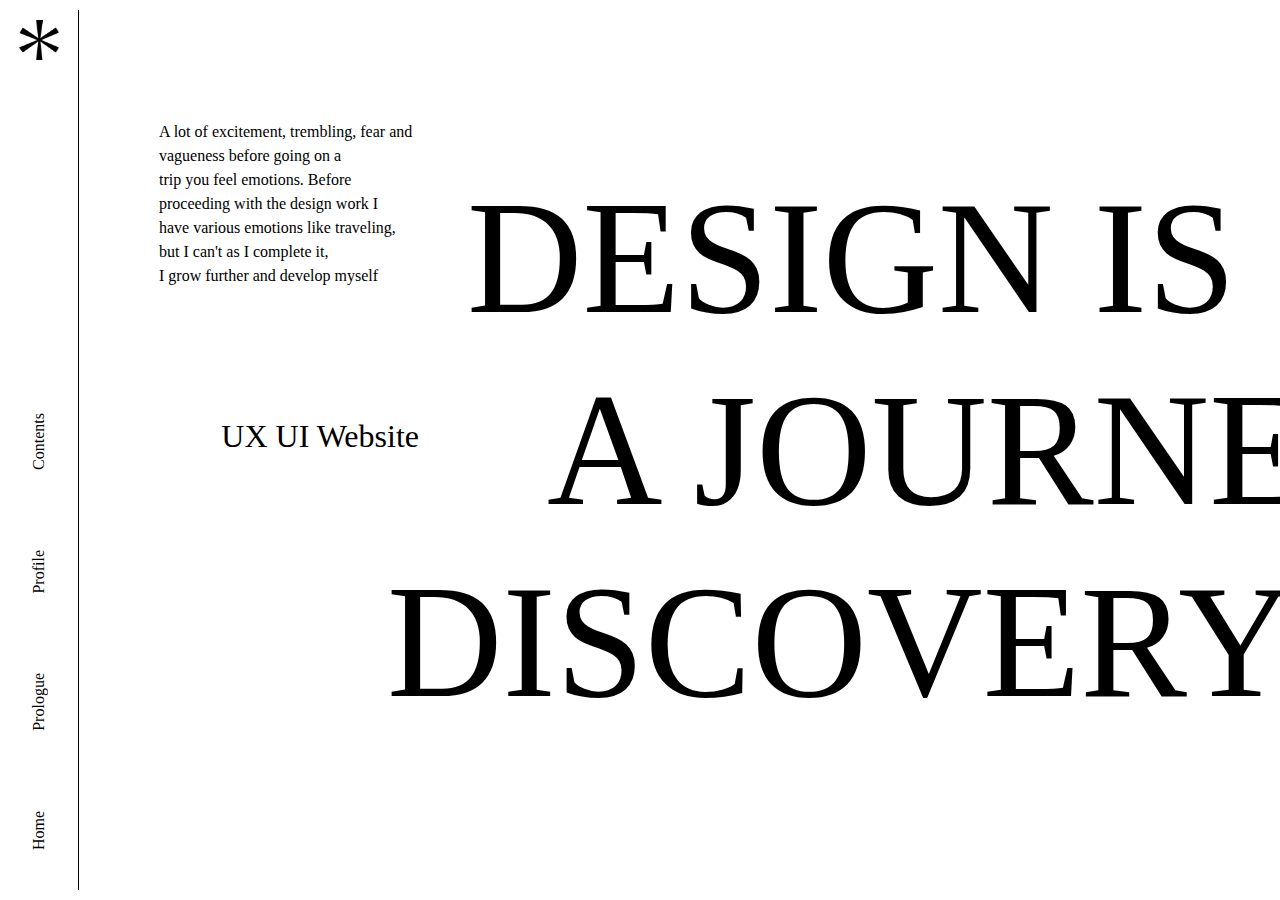
==== index.html @ 68ef6fce "change image-page" ====
<!DOCTYPE html>
<html lang="ko">
  <head>
    <title>Youjeong</title>
    <link rel="stylesheet" type="text/css" href="./static/css/index.css" />
    <meta charset="utf-8" />
    <meta name="viewport" content="width=device-width, initial-scale=1" />
    <meta http-equiv="X-UA-Compatible" content="IE=edge" />
    <meta name="description" content="Youjeong" />
  </head>

  <body>
    <nav id="main-navigation-bar">
      <ul>
        <li class="dir-left-to-letter-top">Home</li>
        <li class="dir-left-to-letter-top">Prologue</li>
        <li class="dir-left-to-letter-top">Profile</li>
        <li class="dir-left-to-letter-top">Contents</li>
      </ul>
      <div id="main-navigation-bar-asterisk">
        <img src="/static/images/index/asterisk.png" />
      </div>
    </nav>
    <main id="main">
      <section id="introduction">
        <div id="introduction-text">
          <p id="detailed-introduction">
            A lot of excitement, trembling, fear and vagueness before going on a
            trip you feel emotions. Before proceeding with the design work I
            have various emotions like traveling, but I can't as I complete it,
            I grow further and develop myself
          </p>
          <h2 id="summarized-introduction">UX UI Website</h2>
          <div id="spacing"></div>
        </div>

        <div id="phrases">
          <h1 id="phrase-1" class="from-left-animated phrase-text">
            DESIGN IS
          </h1>
          <h1 id="phrase-2" class="from-right-animated phrase-text">
            A JOURNEY OF
          </h1>
          <h1 id="phrase-3" class="from-left-animated phrase-text">
            DISCOVERY
          </h1>
        </div>
      </section>

      <section id="prologue">
        <div id="prologue-left-box">
          <div id="prologue-top-blank" style="height: 250px"></div>
          <div id="prologue-middle-box">
            <div id="prologue-circle">Prologue</div>
            <p id="prologue-text">
              여행을 떠나기 전 설렘, 떨림, 두려움, 막연함 수 많은 감정을 느끼게
              됩니다. 디자인도 작업을 진행 전 여행과 같이 다양한 감정을 갖게
              되지만, 작업을 완성해 가면서 한층 더 성장하고, 내 자신을 발전하는
              과정이라고 생각합니다. 무언가를 발견하고 감명받는 디자이너
              남유정입니다.
            </p>
          </div>
          <div id="prologue-bottom-box">
            <img src="./static/images/index/person.png" />
          </div>
        </div>
        <div id="prologue-right-box" class="big-text-box">
          <span class="dir-left-to-letter-top">&nbsp;Portfolio - Portfolio - </span>
          <span class="dir-left-to-letter-top">&nbsp;Portfolio - Portfolio - </span>
        </div>
      </section>

      <section id="profile">
        <div id="profile-pr">
          <div id="profile-pr-text">
            <p class="title">
              다음은, <br />
              <span class="title02">제 소개</span>입니다.
            </p>
          </div>
          <div id="profile-pr-image">
            <img src="./static/images/index/youjeong.png" alt="남유정" />
          </div>
          <div id="profile-pr-personal-info">
            <p class="my-name korean">남유정</p>
            <p class="my-name english">NAM YOUJEONG</p>
            <p class="my-email">nyj8188@naver.com</p>
          </div>
        </div>

        <div id="profile-detail">
          <div id="profile-detail-career-skill">
            <div id="profile-detail-career">
              <h2 class="subtitle">CAREER</h2>
              <div class="profile-detail-row">
                <p class="profile-detail-year">2014-2016</p>
                <p class="profile-detail-content">
                  팬콤엔터테이먼트 디자인팀 근무
                </p>
              </div>
              <div class="profile-detail-row">
                <p class="profile-detail-year">2018-2019</p>
                <p class="profile-detail-content">딜라이브 마케팅부 근무</p>
              </div>
              <div class="profile-detail-row">
                <p class="profile-detail-year">2020-2022</p>
                <p class="profile-detail-content">
                  삼성전자 B2B혁신그룹 IMC파트 근무
                </p>
              </div>
            </div>
            <div id="profile-detail-skill">
              <h2 class="subtitle">SKILL</h2>
              <div class="profile-detail-row">
                <p class="profile-detail-skillname">Photoshop</p>
                <p>● ● ● ● ● ● ● ● ○ ○</p>
              </div>
              <div class="profile-detail-row">
                <p class="profile-detail-skillname">Illustration</p>
                <p>● ● ● ● ● ● ● ● ● ○</p>
              </div>
              <div class="profile-detail-row">
                <p class="profile-detail-skillname">Indesign</p>
                <p>● ● ● ● ● ● ● ● ○ ○</p>
              </div>
              <div class="profile-detail-row">
                <p class="profile-detail-skillname">Adobe Xd</p>
                <p>● ● ● ● ● ● ● ● ○ ○</p>
              </div>
              <div class="profile-detail-row">
                <p class="profile-detail-skillname">HTML/CSS</p>
                <p>● ● ● ● ● ○ ○ ○ ○ ○</p>
              </div>
            </div>
          </div>
          <div id="profile-detail-license-education-experience">
            <div id="profile-detail-license">
              <h2 class="subtitle">LICENSE</h2>
              <div class="profile-detail-row">
                <p class="profile-detail-year">2013</p>
                <p class="profile-detail-content">GTQ 2급</p>
              </div>
              <div class="profile-detail-row">
                <p class="profile-detail-year">2021</p>
                <p class="profile-detail-content">컬러리스트 기사</p>
              </div>
              <div class="profile-detail-row">
                <p class="profile-detail-year">2022</p>
                <p class="profile-detail-content">컴퓨터 그래픽스 운용기능사</p>
              </div>
              <div class="profile-detail-row">
                <p class="profile-detail-year">2022</p>
                <p class="profile-detail-content">JLPT N1</p>
              </div>
            </div>
            <div id="profile-detail-education-experience">
              <div id="profile-detail-education">
                <h2 class="subtitle">EDUCATION</h2>
                <div class="profile-detail-row">
                  <p class="profile-detail-year">2012-2014</p>
                  <div class="profile-detail-content">
                    <p>한양 여자 대학교 입학</p>
                    <p>시각미디어디자인 전공</p>
                  </div>
                </div>
              </div>
              <div id="profile-detail-experience">
                <h2 class="subtitle">EXPERIENCE</h2>
                <div class="profile-detail-row">
                  <p class="profile-detail-year">2016</p>
                  <div class="profile-detail-content">
                    <p>일본 워킹홀리데이</p>
                  </div>
                </div>
              </div>
            </div>
          </div>
        </div>
      </section>

      <section id="contents">
        <div id="content-left-box" class="big-text-box">
          <span class="dir-left-to-letter-top">&nbsp;Content - Content - </span>
          <span class="dir-left-to-letter-top">&nbsp;Content - Content - </span>
        </div>


        <div id="website-001" class="portfolio-content">
          <h2>WEBSITE</h2>
          <img src="./static/images/index/loreal_balck.png" class="normal-image" alt="로레알블랙" />
          <img src="./static/images/index/loreal_color.png" class="hover-image" alt="로레알컬러" />
          <p>LOREAL COSMETIC</p>
          <p>001</p>
        </div>

        <div id="ux-ui-mobile-002" class="portfolio-content">
          <h2>UX UI MOBILE</h2>
          <img
            src="./static/images/index/dalkom_black.png"
            alt="달콤커피블랙"
            class="normal-image"
          />
          <img
            src="./static/images/index/dalkom_color.png"
            alt="달콤커피컬러"
            class="hover-image"
          />
          <p>DAL.KOMM COFFEE</p>
          <p>002</p>
        </div>

        <div id="event-promotion-003" class="portfolio-content">
          <h2>EVENT PROMOTION</h2>
          <img
            src="./static/images/index/2021krpl_black.png"
            alt="카트라이더블랙"
            class="normal-image"
          />
          <img
            src="./static/images/index/2021krpl_color.png"
            alt="카트라이더컬러"
            class="hover-image"
          />
          <p>KARTRIDER 2021 KRAL</p>
          <p>003</p>
        </div>

        <div id="event-promotion-004" class="portfolio-content">
          <h2>EVENT PROMOTION</h2>
          <img
            src="./static/images/index/samsung01_black.png"
            alt="갤럭시워치블랙"
            class="normal-image"
          />
          <img
            src="./static/images/index/samsung01_color.png"
            alt="갤럭시워치컬러"
            class="hover-image"
          />
          <p>GALAXY WATCH4</p>
          <p>004</p>
        </div>

        <div id="event-promotion-005" class="portfolio-content">
          <h2>EVENT PROMOTION</h2>
          <img
            src="./static/images/index/samsung04_black.png"
            alt="삼성가전꾸미기블랙"
            class="normal-image"
          />
          <img
            src="./static/images/index/samsung04_color.png"
            alt="삼성가전꾸미기컬러"
            class="hover-image"
          />
          <p>HOUSE FURNISHING</p>
          <p>005</p>
        </div>

        <div id="content-right-box" class="big-text-box">
          <span class="dir-left-to-letter-top"
            >Kartrider 2021 KRAL Galaxy watch4 LOREAL cosmetic dal.komm
            coffee</span
          >
          <span class="dir-left-to-letter-top"
            >Kartrider 2021 KRAL Galaxy watch4 LOREAL cosmetic dal.komm
            coffee</span
          >
        </div>
      </section>
    </main>
    <script src="./static/js/index.js"></script>
  </body>
</html>
---- static/css/index.css ----
body {
  margin: unset;
  max-height: 100vh;
  overscroll-behavior-x: none;
  display: flex;
  flex-direction: row;
  overflow-x: scroll;
  overflow-y: unset;
}

main#main {
  overscroll-behavior-x: none;
  display: flex;
  flex-direction: row;
  overflow-x: scroll;
  overflow-y: none;
}

main > * {
  max-height: 100vh;
  height: 100vh;
}

nav#main-navigation-bar {
  display: flex;
  flex-direction: column-reverse;
  border-right: 1px solid black;
  margin-top: 10px;
  margin-bottom: 10px;
}

nav#main-navigation-bar > ul {
  display: flex;
  flex-direction: column-reverse;
  flex-grow: 1;
  list-style-type: none;
  margin-block-start: 0px;
  margin-block-end: 0px;
  padding-inline: 0px;
}

.dir-left-to-letter-top {
  writing-mode: tb-rl;
  transform: rotate(-180deg);
}

nav#main-navigation-bar > ul > li {
  margin-left: 30px;
  margin-right: 30px;
  margin-bottom: 40px;
  margin-top: 40px;
}

nav#main-navigation-bar > div#main-navigation-bar-asterisk {
  flex-shrink: 0;
  text-align: center;
}

nav#main-navigation-bar > div#main-navigation-bar-asterisk > img {
  margin-top: 10px;
  margin-left: 5px;
  margin-right: 5px;
  width: 40px;
  height: 40px;
}

section#introduction {
  display: flex;
  flex: 1;
  flex-direction: row;
}

div#introduction-text {
  display: flex;
  flex-direction: column;
  min-width: max-content;
  margin-left: 5em;
  margin-top: 5em;
  margin-right: 8em;
}

div#introduction-text > p#detailed-introduction {
  max-width: 260px;
  line-height: 1.5em;
  word-wrap: break-word;
  white-space: pre-line;
  flex: 6;
}

div#introduction-text > h2#summarized-introduction {
  line-height: 100%;
  text-align: right;
  font-size: 2em;
  font-weight: 400;
}

div#introduction-text > div#spacing {
  flex: 9;
}

div#phrases {
  display: flex;
  flex: 1;
  flex-direction: column;
  justify-content: center;
  margin-top: 10%;
  margin-bottom: 10%;
  overflow-x: unset;
  /* max-height: 1024px; */
  margin-right: 10em;
}

div#phrases > h1.phrase-text {
  font-size: 10em;
  font-weight: 400;
  margin-top: 0px;
  line-height: 1.2em;
  margin-bottom: 0px;
  white-space: nowrap;
}

div#phrases > h1#phrase-1 {
  margin-left: -0.5em;
}

div#phrases > h1#phrase-2 {
  margin-left: 0;
}

div#phrases > h1#phrase-3 {
  margin-left: -1em;
}

section#prologue {
  display: flex;
  flex-direction: row;
  border-left: 1px solid black;
}

div#prologue-left-box {
  display: flex;
  flex-direction: column;
  flex: 7;
  width: 370px;
  padding-left: 120px;
  padding-right: 120px;
}

div#prologue-top-blank {
  display: flex;
  flex: 0.8;
}
div#prologue-middle-box {
  display: flex;
  flex: 2;
  flex-direction: column;
}

p#prologue-text {
  word-break: keep-all;
  line-height: 1.8em;
}

div#prologue-bottom-box {
  display: flex;
  justify-content: flex-end;
}

div#prologue-bottom-box > img {
  max-width: 240px;
  max-height: 240px;
}

div#prologue-circle {
  border-radius: 50%;
  width: 150px;
  height: 150px;
  background-color: #3f3f3f;
  display: flex;
  align-items: center;
  justify-content: center;
  color: white;
}

@keyframes marquee {
  0% {
    transform: translate(0, 0);
  }
  100% {
    transform: translate(0, -100%);
  }
}

.big-text-box {
  display: flex;
  flex-direction: column;
  border-left: 0.5px solid gray;
  padding-left: 2.5em;
  padding-right: 2.5em;
  border-right: 0.5px solid gray;
  white-space: nowrap;
  overflow: hidden;
}

.big-text-box > * {
  display: inline-block;
  animation: marquee 10s linear infinite;
  font-size: 10em;
}

section#profile {
  margin-right: 50px;
  display: flex;
  flex-direction: row;
}

#profile-pr {
  width: 300px;
  padding-left: 160px;
  padding-right: 180px;
  padding-top: 70px;
}

#profile-pr-text > .title {
  font-size: 50px;
}

#profile-pr-text > .title > .title02 {
  font-weight: bold;
}

#profile-pr-image > img {
  width: 200px;
  padding-bottom: 40px;
}

#profile-pr-personal-info > p.my-name {
  font-size: 26px;
  line-height: 7px;
}

#profile-pr-personal-info > p.korean {
  font-weight: 700;
}

#profile-pr-personal-info > .my-email {
  font-size: 18px;
  font-weight: 300;
}

#profile-detail {
  width: 900px;
  display: flex;
  flex-direction: column;
  justify-content: flex-end;
  padding-bottom: 100px;
}

#profile-detail > * > * {
  width: 450px;
}

#profile-detail .subtitle {
  font-size: 22px;
  font-weight: 700;
}

#profile-detail .subtitle::before {
  content: "／";
  font-style: italic;
  margin-right: 10px;
}

#profile-detail-career-skill {
  display: flex;
  flex-direction: row;
}

#profile-detail-license-education-experience {
  display: flex;
  flex-direction: row;
}

#profile-detail-education-experience {
  display: flex;
  flex-direction: column;
}

#profile-detail .profile-detail-row {
  display: flex;
  flex-direction: row;
  align-items: flex-start;
  margin-left: 26px;
}

#profile-detail div.profile-detail-row p {
  font-size: 18px;
  line-height: 36px;
  margin: 0;
}

#profile-detail div.profile-detail-row > p.profile-detail-year,
p.profile-detail-skillname {
  font-weight: 300;
  margin-right: 25px;
  width: 100px;
}

section#contents {
  display: flex;
  flex-direction: row;
  background-color: black;
}

section#contents * {
  color: white;
}

#content-left-box {
  padding-left: 6em;
  margin-right: 25px;
}

section#contents .portfolio-content > img.hover-image {
  display: none;
}

section#contents .portfolio-content:hover > img.normal-image {
  display: none;
}

section#contents .portfolio-content:hover > img.hover-image {
  display: initial;
}

#content-right-box > * {
  animation: marquee 30s linear infinite;
}
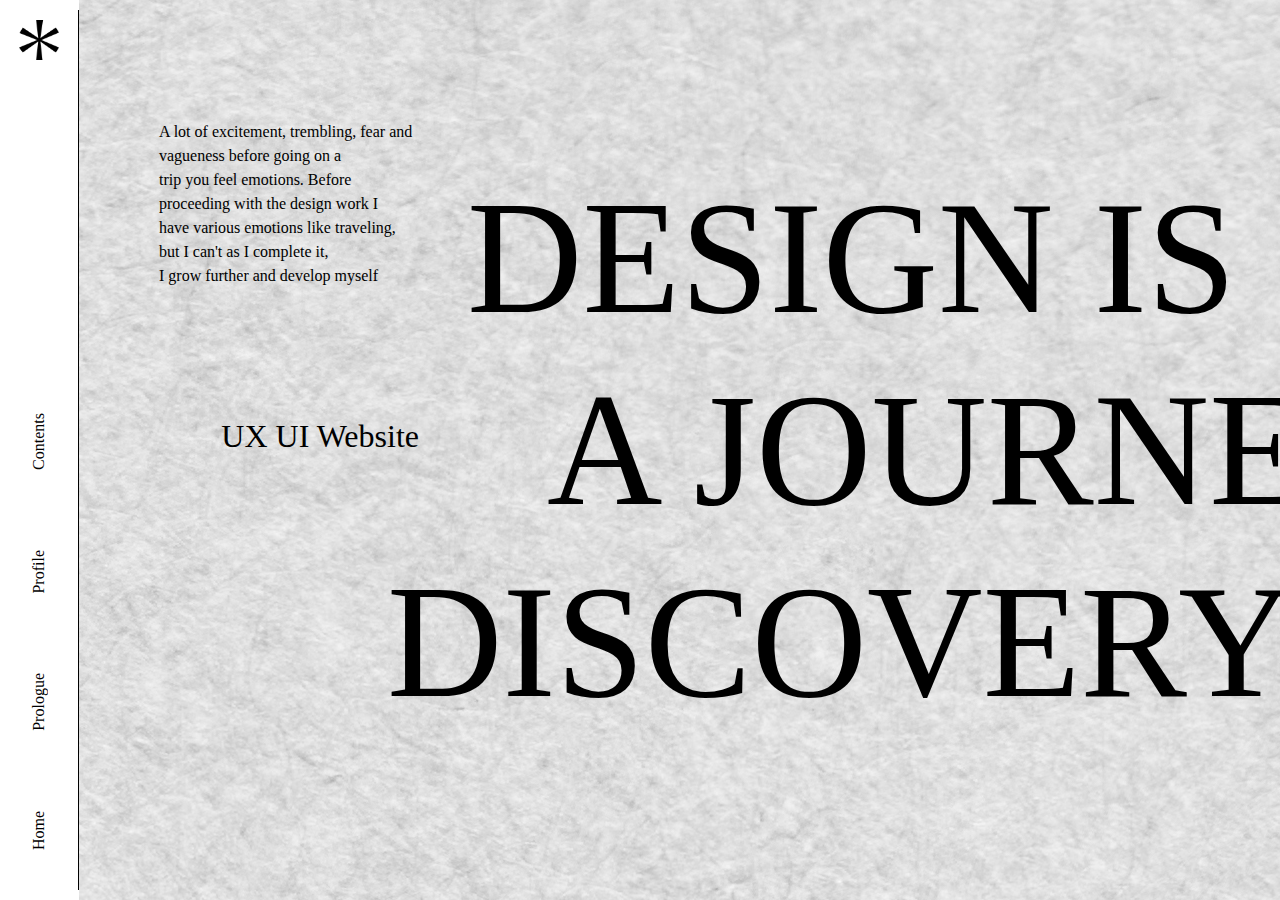
==== commit 24963fa1: "update zigzag portfolio" ====
--- a/index.html
+++ b/index.html
@@ -12,16 +12,33 @@
   <body>
     <nav id="main-navigation-bar">
       <ul>
-        <li class="dir-left-to-letter-top">Home</li>
-        <li class="dir-left-to-letter-top">Prologue</li>
-        <li class="dir-left-to-letter-top">Profile</li>
-        <li class="dir-left-to-letter-top">Contents</li>
+        <li class="dir-left-to-letter-top">
+          <a href="#top-of-page">
+            Home
+          </a>
+        </li>
+        <li class="dir-left-to-letter-top">
+          <a href="#prologue">
+            Prologue
+          </a>
+        </li>
+        <li class="dir-left-to-letter-top">
+          <a href="#profile">
+            Profile
+          </a>
+        </li>
+        <li class="dir-left-to-letter-top">
+          <a href="#contents">
+            Contents
+          </a>
+        </li>
       </ul>
       <div id="main-navigation-bar-asterisk">
         <img src="/static/images/index/asterisk.png" />
       </div>
     </nav>
     <main id="main">
+      <div id="top-of-page"></div>
       <section id="introduction">
         <div id="introduction-text">
           <p id="detailed-introduction">
@@ -49,7 +66,7 @@
 
       <section id="prologue">
         <div id="prologue-left-box">
-          <div id="prologue-top-blank" style="height: 250px"></div>
+          <div id="prologue-top-blank"></div>
           <div id="prologue-middle-box">
             <div id="prologue-circle">Prologue</div>
             <p id="prologue-text">
@@ -64,7 +81,7 @@
             <img src="./static/images/index/person.png" />
           </div>
         </div>
-        <div id="prologue-right-box" class="big-text-box">
+        <div id="prologue-right-box" class="big-text-box big-text-box-border">
           <span class="dir-left-to-letter-top">&nbsp;Portfolio - Portfolio - </span>
           <span class="dir-left-to-letter-top">&nbsp;Portfolio - Portfolio - </span>
         </div>
@@ -184,78 +201,93 @@
           <span class="dir-left-to-letter-top">&nbsp;Content - Content - </span>
         </div>
 
-
-        <div id="website-001" class="portfolio-content">
-          <h2>WEBSITE</h2>
-          <img src="./static/images/index/loreal_balck.png" class="normal-image" alt="로레알블랙" />
-          <img src="./static/images/index/loreal_color.png" class="hover-image" alt="로레알컬러" />
-          <p>LOREAL COSMETIC</p>
-          <p>001</p>
-        </div>
-
-        <div id="ux-ui-mobile-002" class="portfolio-content">
-          <h2>UX UI MOBILE</h2>
-          <img
-            src="./static/images/index/dalkom_black.png"
-            alt="달콤커피블랙"
-            class="normal-image"
-          />
-          <img
-            src="./static/images/index/dalkom_color.png"
-            alt="달콤커피컬러"
-            class="hover-image"
-          />
-          <p>DAL.KOMM COFFEE</p>
-          <p>002</p>
-        </div>
-
-        <div id="event-promotion-003" class="portfolio-content">
-          <h2>EVENT PROMOTION</h2>
-          <img
-            src="./static/images/index/2021krpl_black.png"
-            alt="카트라이더블랙"
-            class="normal-image"
-          />
-          <img
-            src="./static/images/index/2021krpl_color.png"
-            alt="카트라이더컬러"
-            class="hover-image"
-          />
-          <p>KARTRIDER 2021 KRAL</p>
-          <p>003</p>
-        </div>
-
-        <div id="event-promotion-004" class="portfolio-content">
-          <h2>EVENT PROMOTION</h2>
-          <img
-            src="./static/images/index/samsung01_black.png"
-            alt="갤럭시워치블랙"
-            class="normal-image"
-          />
-          <img
-            src="./static/images/index/samsung01_color.png"
-            alt="갤럭시워치컬러"
-            class="hover-image"
-          />
-          <p>GALAXY WATCH4</p>
-          <p>004</p>
-        </div>
-
-        <div id="event-promotion-005" class="portfolio-content">
-          <h2>EVENT PROMOTION</h2>
-          <img
-            src="./static/images/index/samsung04_black.png"
-            alt="삼성가전꾸미기블랙"
-            class="normal-image"
-          />
-          <img
-            src="./static/images/index/samsung04_color.png"
-            alt="삼성가전꾸미기컬러"
-            class="hover-image"
-          />
-          <p>HOUSE FURNISHING</p>
-          <p>005</p>
-        </div>
+        <div class="contents-col contents-row2">
+          <div id="website-001" class="portfolio-content">
+            <h2>WEBSITE</h2>
+            <a href="/portfolio/1">
+              <img src="./static/images/index/loreal_balck.png" class="normal-image" alt="로레알블랙" />
+              <img src="./static/images/index/loreal_color.png" class="hover-image" alt="로레알컬러" />
+            </a>
+            <h3>LOREAL COSMETIC</h3>
+            <p class="portfolio-number">001</p>
+          </div>
+  
+          <div id="ux-ui-mobile-002" class="portfolio-content">
+            <h2>UX UI MOBILE</h2>
+            <a href="/portfolio/2">
+              <img
+                src="./static/images/index/dalkom_black.png"
+                alt="달콤커피블랙"
+                class="normal-image"
+              />
+              <img
+                src="./static/images/index/dalkom_color.png"
+                alt="달콤커피컬러"
+                class="hover-image"
+              />
+            </a>
+            <h3>DAL.KOMM COFFEE</h3>
+            <p class="portfolio-number">002</p>
+          </div>
+        </div>
+        <div class="contents-col contents-row1">
+          <div id="event-promotion-003" class="portfolio-content">
+            <h2>EVENT PROMOTION</h2>
+            <a href="/portfolio/3">
+              <img
+                src="./static/images/index/2021krpl_black.png"
+                alt="카트라이더블랙"
+                class="normal-image"
+              />
+              <img
+                src="./static/images/index/2021krpl_color.png"
+                alt="카트라이더컬러"
+                class="hover-image"
+              />
+            </a>
+            <h3>KARTRIDER 2021 KRAL</h3>
+            <p class="portfolio-number">003</p>
+          </div>
+        </div>
+        <div class="contents-col contents-row2">
+          <div id="event-promotion-004" class="portfolio-content">
+            <h2>EVENT PROMOTION</h2>
+            <a href="/portfolio/4">
+              <img
+                src="./static/images/index/samsung01_black.png"
+                alt="갤럭시워치블랙"
+                class="normal-image"
+              />
+              <img
+                src="./static/images/index/samsung01_color.png"
+                alt="갤럭시워치컬러"
+                class="hover-image"
+              />
+            </a>
+            <h3>GALAXY WATCH4</h3>
+            <p class="portfolio-number">004</p>
+          </div>
+  
+          <div id="event-promotion-005" class="portfolio-content">
+            <h2>EVENT PROMOTION</h2>
+            <a href="/portfolio/5">
+              <img
+                src="./static/images/index/samsung04_black.png"
+                alt="삼성가전꾸미기블랙"
+                class="normal-image"
+              />
+              <img
+                src="./static/images/index/samsung04_color.png"
+                alt="삼성가전꾸미기컬러"
+                class="hover-image"
+              />
+            </a>
+            <h3>HOUSE FURNISHING</h3>
+            <p class="portfolio-number">005</p>
+          </div>
+        </div>
+
+
 
         <div id="content-right-box" class="big-text-box">
           <span class="dir-left-to-letter-top"
@@ -264,7 +296,7 @@
           >
           <span class="dir-left-to-letter-top"
             >Kartrider 2021 KRAL Galaxy watch4 LOREAL cosmetic dal.komm
-            coffee</span
+            coffee    </span
           >
         </div>
       </section>
--- a/static/css/index.css
+++ b/static/css/index.css
@@ -6,19 +6,41 @@
   flex-direction: row;
   overflow-x: scroll;
   overflow-y: unset;
+  scroll-behavior: smooth;
+}
+
+a:link,
+a:visited,
+a:hover,
+a:active {
+  text-decoration: none;
+  color: black;
 }
 
 main#main {
   overscroll-behavior-x: none;
   display: flex;
   flex-direction: row;
+  scroll-behavior: smooth;
   overflow-x: scroll;
   overflow-y: none;
+  background-repeat: repeat;
+  background-image: url("/static/images/index/backgroundimage.png");
 }
 
 main > * {
   max-height: 100vh;
   height: 100vh;
+}
+
+@keyframes spinning {
+  100% {
+    transform: rotate(360deg);
+  }
+}
+
+#main-navigation-bar-asterisk > img {
+  animation: spinning 10s linear infinite;
 }
 
 nav#main-navigation-bar {
@@ -41,7 +63,7 @@
 
 .dir-left-to-letter-top {
   writing-mode: tb-rl;
-  transform: rotate(-180deg);
+  transform: rotate(180deg);
 }
 
 nav#main-navigation-bar > ul > li {
@@ -147,6 +169,7 @@
 }
 
 div#prologue-top-blank {
+  height: 250px;
   display: flex;
   flex: 0.8;
 }
@@ -187,19 +210,23 @@
     transform: translate(0, 0);
   }
   100% {
-    transform: translate(0, -100%);
+    transform: translate(0, 100%);
   }
 }
 
 .big-text-box {
   display: flex;
-  flex-direction: column;
-  border-left: 0.5px solid gray;
+  flex-direction: column-reverse;
   padding-left: 2.5em;
   padding-right: 2.5em;
-  border-right: 0.5px solid gray;
   white-space: nowrap;
   overflow: hidden;
+  transform: rotate(180deg);
+}
+
+.big-text-box-border {
+  border-left: 0.5px solid gray;
+  border-right: 0.5px solid gray;
 }
 
 .big-text-box > * {
@@ -312,8 +339,26 @@
   background-color: black;
 }
 
+section#contents > div.contents-col {
+  display: flex;
+  flex-direction: column;
+  align-items: center;
+  justify-content: center;
+  width: 700px;
+}
+
+section#contents > div.contents-col.contents-row2 > div:first-child {
+  align-self: flex-start;
+}
+
+section#contents > div.contents-col.contents-row2 > div:nth-child(2) {
+  align-self: flex-end;
+}
+
 section#contents * {
   color: white;
+  margin-top: 0;
+  margin-bottom: 0;
 }
 
 #content-left-box {
@@ -321,16 +366,38 @@
   margin-right: 25px;
 }
 
-section#contents .portfolio-content > img.hover-image {
+section#contents .portfolio-content img {
+  width: 450px;
+  height: auto;
+}
+
+section#contents .portfolio-content img.hover-image {
   display: none;
 }
 
-section#contents .portfolio-content:hover > img.normal-image {
+section#contents .portfolio-content:hover img.normal-image {
   display: none;
 }
 
-section#contents .portfolio-content:hover > img.hover-image {
+section#contents .portfolio-content:hover img.hover-image {
   display: initial;
+}
+section#contents .portfolio-content h3 {
+  color: white;
+}
+
+section#contents .portfolio-content * {
+  color: rgb(58, 57, 57);
+}
+
+section#contents .portfolio-content > h2 {
+  font-size: 22px;
+  font-weight: 700;
+  margin-bottom: 0;
+}
+
+section#contents p {
+  color: white;
 }
 
 #content-right-box > * {
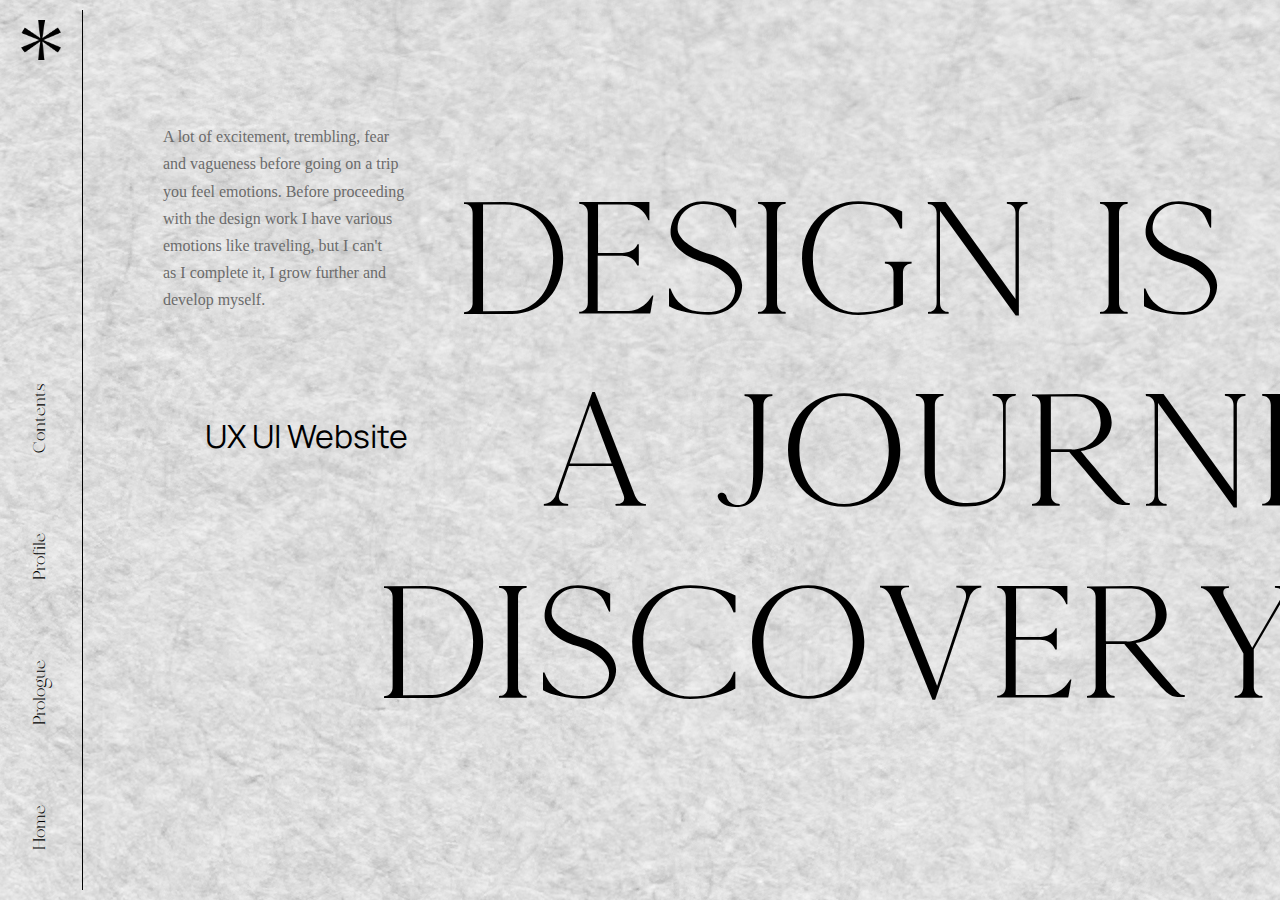
==== commit 25ea4e9e: "apply fonts" ====
--- a/index.html
+++ b/index.html
@@ -3,6 +3,7 @@
   <head>
     <title>Youjeong</title>
     <link rel="stylesheet" type="text/css" href="./static/css/index.css" />
+    <link rel="stylesheet" type="text/css" href="./static/css/font.css" />
     <meta charset="utf-8" />
     <meta name="viewport" content="width=device-width, initial-scale=1" />
     <meta http-equiv="X-UA-Compatible" content="IE=edge" />
@@ -42,10 +43,13 @@
       <section id="introduction">
         <div id="introduction-text">
           <p id="detailed-introduction">
-            A lot of excitement, trembling, fear and vagueness before going on a
-            trip you feel emotions. Before proceeding with the design work I
-            have various emotions like traveling, but I can't as I complete it,
-            I grow further and develop myself
+A lot of excitement, trembling, fear 
+and vagueness before going on a trip 
+you feel emotions. Before proceeding 
+with the design work I have various 
+emotions like traveling, but I can't
+as I complete it, I grow further and
+develop myself.
           </p>
           <h2 id="summarized-introduction">UX UI Website</h2>
           <div id="spacing"></div>
@@ -289,15 +293,24 @@
 
 
 
-        <div id="content-right-box" class="big-text-box">
+        <div id="content-right-box" class="small-text-box">
           <span class="dir-left-to-letter-top"
-            >Kartrider 2021 KRAL Galaxy watch4 LOREAL cosmetic dal.komm
-            coffee</span
+            >Kartrider 2021 KRAL&nbsp;&nbsp;&nbsp;&nbsp;&nbsp;&nbsp;Galaxy watch4&nbsp;&nbsp;&nbsp;&nbsp;&nbsp;&nbsp;LOREAL cosmetic&nbsp;&nbsp;&nbsp;&nbsp;&nbsp;&nbsp;dal.komm
+            coffee&nbsp;&nbsp;&nbsp;&nbsp;&nbsp;&nbsp;</span
           >
           <span class="dir-left-to-letter-top"
-            >Kartrider 2021 KRAL Galaxy watch4 LOREAL cosmetic dal.komm
-            coffee    </span
+            >Kartrider 2021 KRAL&nbsp;&nbsp;&nbsp;&nbsp;&nbsp;&nbsp;Galaxy watch4&nbsp;&nbsp;&nbsp;&nbsp;&nbsp;&nbsp;LOREAL cosmetic&nbsp;&nbsp;&nbsp;&nbsp;&nbsp;&nbsp;dal.komm
+            coffee&nbsp;&nbsp;&nbsp;&nbsp;&nbsp;&nbsp;</span
           >
+          <span class="dir-left-to-letter-top"
+            >Kartrider 2021 KRAL&nbsp;&nbsp;&nbsp;&nbsp;&nbsp;&nbsp;Galaxy watch4&nbsp;&nbsp;&nbsp;&nbsp;&nbsp;&nbsp;LOREAL cosmetic&nbsp;&nbsp;&nbsp;&nbsp;&nbsp;&nbsp;dal.komm
+            coffee&nbsp;&nbsp;&nbsp;&nbsp;&nbsp;&nbsp;</span
+          >
+          <span class="dir-left-to-letter-top"
+            >Kartrider 2021 KRAL&nbsp;&nbsp;&nbsp;&nbsp;&nbsp;&nbsp;Galaxy watch4&nbsp;&nbsp;&nbsp;&nbsp;&nbsp;&nbsp;LOREAL cosmetic&nbsp;&nbsp;&nbsp;&nbsp;&nbsp;&nbsp;dal.komm
+            coffee&nbsp;&nbsp;&nbsp;&nbsp;&nbsp;&nbsp;</span
+          >
+          
         </div>
       </section>
     </main>
--- a/static/css/index.css
+++ b/static/css/index.css
@@ -7,6 +7,8 @@
   overflow-x: scroll;
   overflow-y: unset;
   scroll-behavior: smooth;
+  background-repeat: repeat;
+  background-image: url("/static/images/index/backgroundimage.png");
 }
 
 a:link,
@@ -15,6 +17,7 @@
 a:active {
   text-decoration: none;
   color: black;
+  font-family: "MADE Bon Voyage";
 }
 
 main#main {
@@ -24,8 +27,6 @@
   scroll-behavior: smooth;
   overflow-x: scroll;
   overflow-y: none;
-  background-repeat: repeat;
-  background-image: url("/static/images/index/backgroundimage.png");
 }
 
 main > * {
@@ -102,11 +103,13 @@
 }
 
 div#introduction-text > p#detailed-introduction {
-  max-width: 260px;
-  line-height: 1.5em;
+  max-width: 280px;
+  flex: 6;
+  line-height: 1.7em;
   word-wrap: break-word;
-  white-space: pre-line;
-  flex: 6;
+  white-space: pre;
+  color: #6b6b6b;
+  font-family: "MalgunGothic";
 }
 
 div#introduction-text > h2#summarized-introduction {
@@ -114,6 +117,7 @@
   text-align: right;
   font-size: 2em;
   font-weight: 400;
+  font-family: "Manrope";
 }
 
 div#introduction-text > div#spacing {
@@ -139,6 +143,7 @@
   line-height: 1.2em;
   margin-bottom: 0px;
   white-space: nowrap;
+  font-family: "Cammron";
 }
 
 div#phrases > h1#phrase-1 {
@@ -233,6 +238,8 @@
   display: inline-block;
   animation: marquee 10s linear infinite;
   font-size: 10em;
+  font-family: "Poppins";
+  font-weight: 300;
 }
 
 section#profile {
@@ -249,10 +256,14 @@
 }
 
 #profile-pr-text > .title {
-  font-size: 50px;
+  font-size: 45px;
+  font-family: "Poppins";
+  font-weight: 400;
 }
 
 #profile-pr-text > .title > .title02 {
+  font-family: "Poppins";
+  font-weight: 400;
   font-weight: bold;
 }
 
@@ -288,12 +299,14 @@
 }
 
 #profile-detail .subtitle {
-  font-size: 22px;
+  font-size: 20px;
   font-weight: 700;
+  font-family: "HindSiliguri";
 }
 
 #profile-detail .subtitle::before {
   content: "／";
+  font-family: "HindSiliguri";
   font-style: italic;
   margin-right: 10px;
 }
@@ -321,9 +334,10 @@
 }
 
 #profile-detail div.profile-detail-row p {
-  font-size: 18px;
-  line-height: 36px;
+  font-size: 16px;
+  line-height: 35px;
   margin: 0;
+  color: #595959;
 }
 
 #profile-detail div.profile-detail-row > p.profile-detail-year,
@@ -336,7 +350,7 @@
 section#contents {
   display: flex;
   flex-direction: row;
-  background-color: black;
+  background-color: rgb(25, 25, 25);
 }
 
 section#contents > div.contents-col {
@@ -394,12 +408,36 @@
   font-size: 22px;
   font-weight: 700;
   margin-bottom: 0;
+  text-align: right;
 }
 
 section#contents p {
   color: white;
 }
 
+#content-right-box {
+  background-color: rgb(14, 14, 14);
+}
+
 #content-right-box > * {
   animation: marquee 30s linear infinite;
 }
+
+#content-right-box.small-text-box {
+  display: flex;
+  flex-direction: column-reverse;
+  padding-left: 10px;
+  padding-right: 10px;
+  margin-left: 100px;
+  white-space: nowrap;
+  overflow: hidden;
+  transform: rotate(180deg);
+}
+
+#content-right-box.small-text-box > span {
+  color: rgb(79, 79, 79);
+  display: inline-block;
+  animation: marquee 15s linear infinite;
+  font-size: 1.2em;
+  font-weight: lighter;
+}
--- a/static/css/font.css
+++ b/static/css/font.css
@@ -0,0 +1,90 @@
+@font-face {
+  font-family: "Cammron";
+  src: url("../fonts/CammronDemo.otf") format("truetype");
+}
+
+@font-face {
+  font-family: "MADE Bon Voyage";
+  src: url("../fonts/MADE\ Bon\ Voyage\ Regular\ PERSONAL\ USE.otf")
+    format("truetype");
+  font-weight: 400;
+}
+
+@font-face {
+  font-family: "MADE Bon Voyage";
+  src: url("../fonts/MADE\ Bon\ Voyage\ Thin\ PERSONAL\ USE.otf")
+    format("truetype");
+  font-weight: 200;
+}
+
+@font-face {
+  font-family: "MalgunGothic";
+  src: url("../fonts/Malgun-Gothic_29381.ttf") format("truetype");
+  font-weight: 400;
+}
+
+@font-face {
+  font-family: "Manrope";
+  src: url("../fonts/Manrope-VariableFont_wght.ttf") format("truetype");
+}
+
+@font-face {
+  font-family: "MuktaMahee";
+  src: url("../fonts/MuktaMahee-Medium.ttf") format("truetype");
+  font-weight: 400;
+}
+
+@font-face {
+  font-family: "Poppins";
+  src: url("../fonts/Poppins-Thin.ttf") format("truetype");
+  font-weight: 200;
+}
+
+@font-face {
+  font-family: "Poppins";
+  src: url("../fonts/Poppins-Light.ttf") format("truetype");
+  font-weight: 300;
+}
+
+@font-face {
+  font-family: "Poppins";
+  src: url("../fonts/Poppins-Medium.ttf") format("truetype");
+  font-weight: 400;
+}
+
+@font-face {
+  font-family: "Poppins";
+  src: url("../fonts/Poppins-SemiBold.ttf") format("truetype");
+  font-weight: 500;
+}
+
+@font-face {
+  font-family: "HindSiliguri";
+  src: url("../fonts/Hind_Siliguri/HindSiliguri-Light.ttf") format("truetype");
+  font-weight: 200;
+}
+
+@font-face {
+  font-family: "HindSiliguri";
+  src: url("../fonts/Hind_Siliguri/HindSiliguri-Regular.ttf") format("truetype");
+  font-weight: 300;
+}
+
+@font-face {
+  font-family: "HindSiliguri";
+  src: url("../fonts/Hind_Siliguri/HindSiliguri-Medium.ttf") format("truetype");
+  font-weight: 400;
+}
+
+@font-face {
+  font-family: "HindSiliguri";
+  src: url("../fonts/Hind_Siliguri/HindSiliguri-SemiBold.ttf")
+    format("truetype");
+  font-weight: 500;
+}
+
+@font-face {
+  font-family: "HindSiliguri";
+  src: url("../fonts/Hind_Siliguri/HindSiliguri-Bold.ttf") format("truetype");
+  font-weight: 600;
+}
